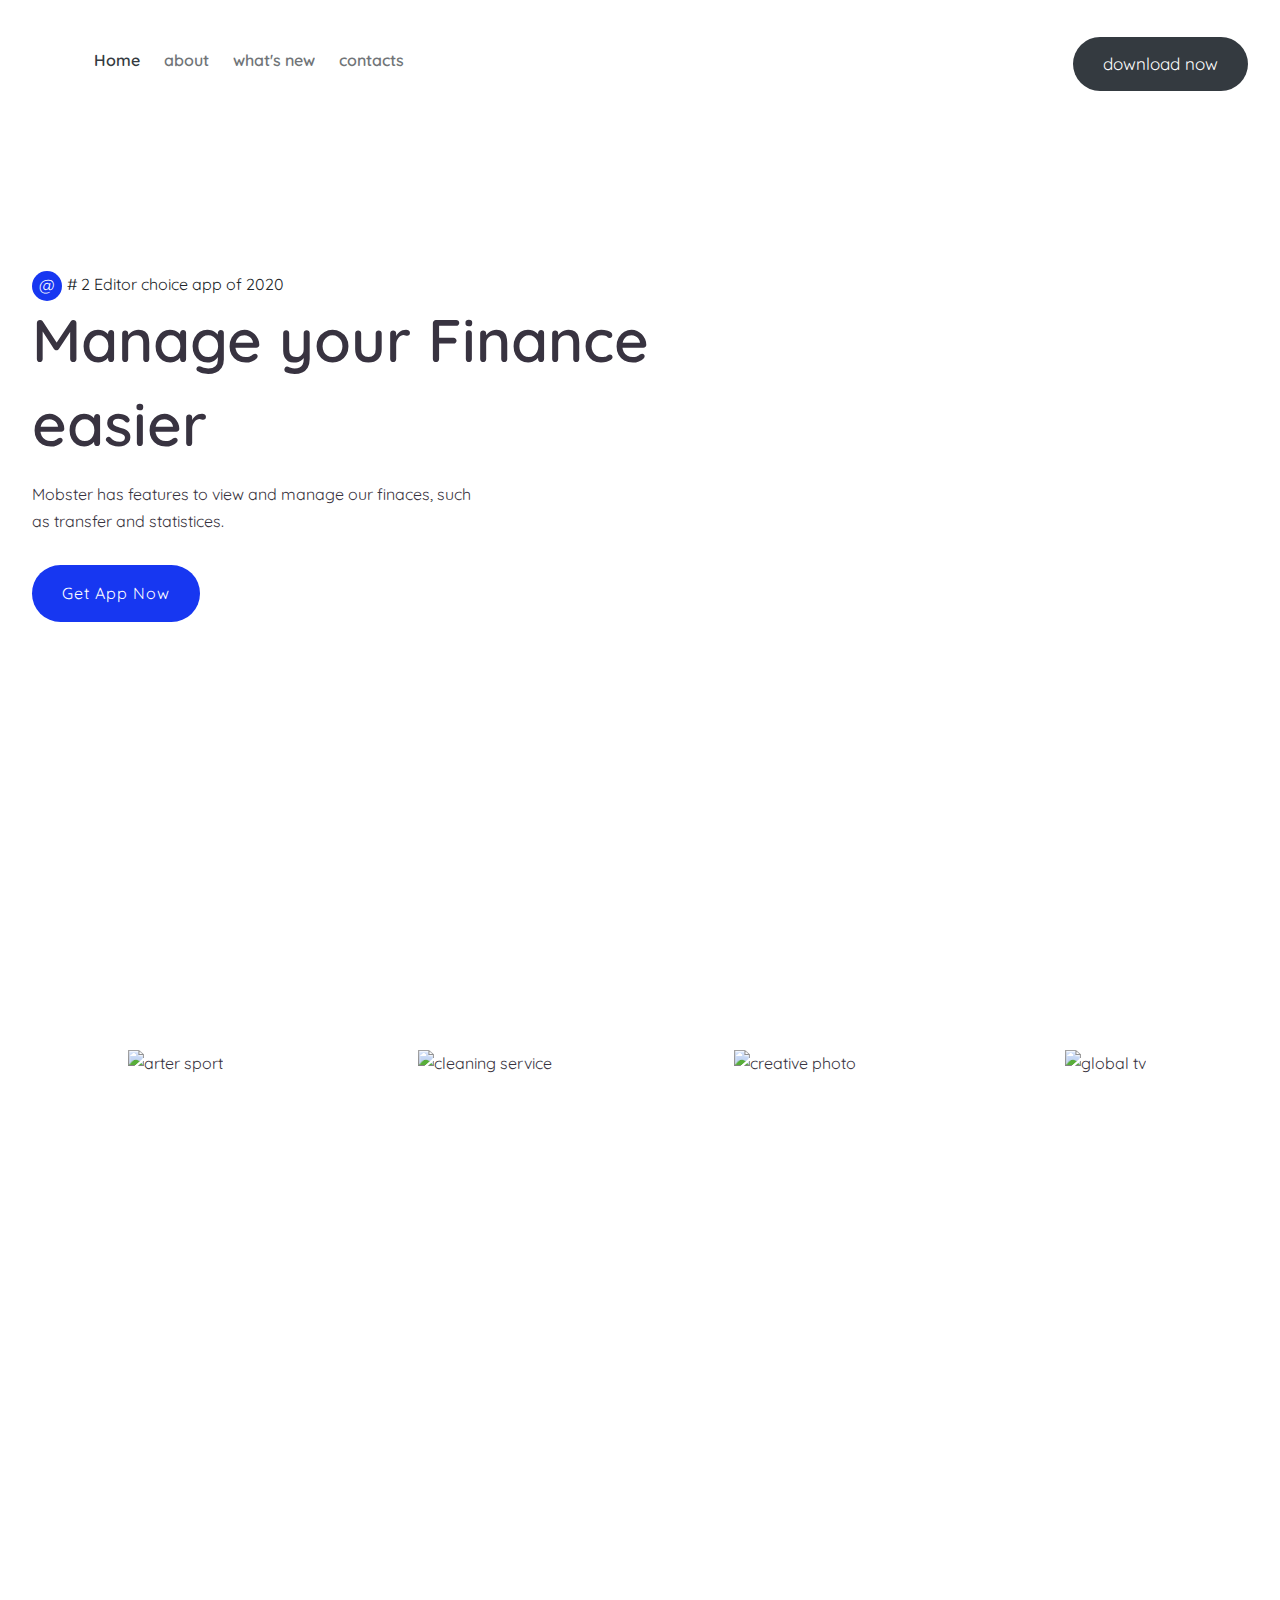
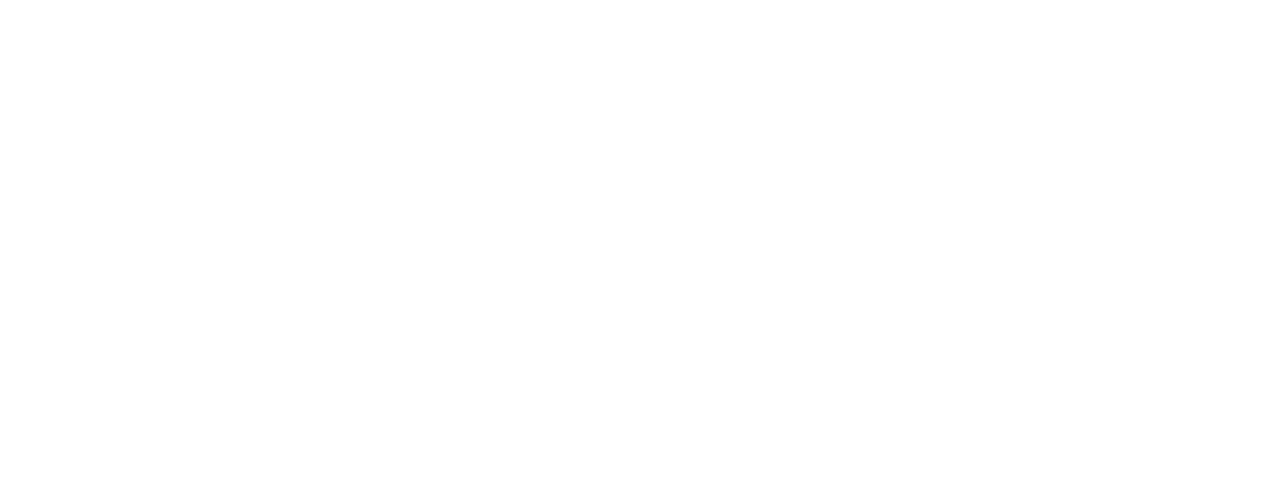
==== index.html @ e458fc1e ".." ====
<!DOCTYPE html>
<html lang="en">

<head>
    <meta charset="UTF-8">
    <meta http-equiv="X-UA-Compatible" content="IE=edge">
    <meta name="viewport" content="width=device-width, initial-scale=1.0">
    <link rel="shortcut icon" href="favicon.png" type="image/x-icon">
    <link rel="stylesheet" href="https://cdnjs.cloudflare.com/ajax/libs/font-awesome/6.1.1/css/all.min.css"
        integrity="sha512-KfkfwYDsLkIlwQp6LFnl8zNdLGxu9YAA1QvwINks4PhcElQSvqcyVLLD9aMhXd13uQjoXtEKNosOWaZqXgel0g=="
        crossorigin="anonymous" referrerpolicy="no-referrer" />
    <link rel="stylesheet" href="css/style.css">
    <title>Bobster</title>

    <script defer src="js/controller.js"></script>
</head>

<body>
    <header class="header">
        <nav class="nav">
            <div class="container">
                <div class="nav__content">
                    <div class="header__logo">
                        <img src="favicon.png" alt="">
                    </div>
                    <div class="nav__links">
                        <ul class="nav__list">
                            <li><a href="#" class="nav__list-active nav__home-d">Home</a></li>
                            <li><a href=" #">about</a></li>
                            <li><a href="#">what's new</a></li>
                            <li><a href=" #">contacts</a></li>
                        </ul>
                        <a href="#" class="btn btn--download">download now</a>
                    </div>
                    <div class="nav__mobile">
                        <span></span><span></span><span></span>
                    </div>
                </div>
            </div>
        </nav>
        <div class="container">
            <div class="header__content">
                <div class="header__left">
                    <div class="header__cta">
                        <p class="header__label">
                            # 2 Editor choice app of 2020
                        </p>
                        <h1 class="headding--primary mb-sm">
                            Manage your
                            Finance easier
                        </h1>
                        <p class="header__text mb-sm">
                            Mobster has features to view and manage our finaces, such as transfer and statistices.
                        </p>
                        <a href="#" class=" btn--primary">Get App Now</a>
                    </div>
                </div>
                <div class="header__right">
                    <img src="img/app_preview_1.png" alt="" class="header__hero--img">
                </div>
            </div>
        </div>
    </header>
    <div class="client">
        <div class="container">
            <div class="client__content">
                <div class="client__logo-box">
                    <img src="img/clients/alter_sport.png" alt="arter sport">
                </div>
                <div class="client__logo-box">
                    <img src="img/clients/cleaning_service.png" alt="cleaning service">
                </div>
                <div class="client__logo-box">
                    <img src="img/clients/creative_photo.png" alt="creative photo">
                </div>
                <div class="client__logo-box">
                    <img src="img/clients/global_tv.png" alt="global tv">
                </div>
            </div>
        </div>
    </div>



    <div class="x"></div>
</body>

</html>
---- css/style.css ----
@import url("https://fonts.googleapis.com/css2?family=Quicksand:wght@300;400;600;700&display=swap");
.d-block {
  display: block;
}

.mb-sm {
  margin-bottom: 1.5rem;
}

.headding--primary {
  font-weight: 600;
  font-size: 6rem;
  line-height: 1.4;
}
@media only screen and (max-width: 32.5em) {
  .headding--primary {
    line-height: 1;
    font-style: 5rem;
  }
}

.headding--tertiary {
  font-size: 3rem;
  text-transform: capitalize;
}

*,
*::after,
*::before {
  margin: 0;
  padding: 0;
  box-sizing: border-box;
}

html {
  font-size: 62.5%;
}

body {
  font-family: "Quicksand", Arial, Helvetica, sans-serif;
  font-size: 16px;
  line-height: 1.7;
  color: #383340;
  background-color: #fff;
}

ul {
  list-style: none;
}

a {
  text-decoration: none;
}

a:hover {
  color: greenyellow;
}

.container {
  width: 95%;
  max-width: 120rem;
  margin: 0 auto;
}

.nav {
  padding: 2.2em 0;
}
.nav > .container {
  max-width: 125rem;
}
@media only screen and (max-width: 43.75em) {
  .nav {
    padding: 1rem 0;
    background-color: #fff;
    box-shadow: 0px 0px 10px rgba(52, 58, 64, 0.2);
    height: 35rem;
    height: 7.5rem;
    transition: height 0.3s ease-in;
  }
}
.nav__grow--height {
  height: 33rem;
}
.nav__content {
  display: flex;
  justify-content: space-between;
  align-items: center;
  position: relative;
}
.nav__links {
  flex: auto;
  display: flex;
  justify-content: space-between;
}
@media only screen and (max-width: 43.75em) {
  .nav__links {
    flex-direction: column;
    position: absolute;
    width: 100%;
    left: 0;
    padding-top: 1rem;
    top: 7rem;
    transform: translateY(-100%);
    opacity: 0;
    transition: all 0.3s ease-in;
  }
}
.nav__links--open {
  transform: translateY(0);
  opacity: 1;
}
.nav__list {
  display: flex;
}
@media only screen and (max-width: 43.75em) {
  .nav__list {
    flex-direction: column;
  }
  .nav__list li {
    padding: 0.5rem 0 !important;
  }
}
.nav__list li {
  padding: 1rem 1.2rem;
}
.nav__list a {
  display: inline-block;
  font-weight: 600;
  opacity: 0.7;
  color: #343a40;
  transition: opacity 0.3s;
}
.nav__list a:hover {
  opacity: 1;
}
.nav__list-active {
  opacity: 1 !important;
}
.nav__mobile {
  display: none;
  transition: 0.3s;
  cursor: pointer;
  height: 4rem;
  width: 5.5rem;
  position: relative;
  border: 1px solid rgba(128, 128, 128, 0.575);
  padding: 1rem 1.2rem;
}
@media only screen and (max-width: 43.75em) {
  .nav__mobile {
    display: block;
  }
}
.nav__mobile--border {
  border-color: #343a40;
  outline: 1px solid #343a40;
}
.nav__mobile span {
  display: block;
  width: 3rem;
  height: 2px;
  background: #343a40;
  position: absolute;
  left: 50%;
  transform: translateX(-50%);
}
.nav__mobile span:nth-child(1) {
  top: 0.8rem;
}
.nav__mobile span:nth-child(2) {
  top: 50%;
  transform: translate(-50%, -50%);
}
.nav__mobile span:nth-child(3) {
  bottom: 0.8rem;
}

.btn--download {
  padding: 1.7rem 3rem;
  border-radius: 10rem;
  line-height: 0;
  display: inline-block;
  font-size: 1.7rem;
  display: flex;
  align-items: center;
  justify-content: center;
  background-color: #343a40;
  color: #fff;
  transition: box-shadow, 0.3s ease, background 0.2s ease;
  line-height: 1.2;
}
@media only screen and (max-width: 43.75em) {
  .btn--download {
    align-self: flex-start;
    margin-top: 1rem;
    margin-left: -3px;
  }
}
.btn--download:hover {
  background-color: #212529;
  box-shadow: rgba(0, 0, 0, 0.35) 0px 5px 15px;
  color: #fff;
}

.btn--primary {
  margin-top: 1.5rem;
  padding: 1.5rem 3rem;
  background: #1737f1;
  border-radius: 10rem;
  display: inline-block;
  color: #fff;
  transition: background 0.3s;
  font-weight: 400;
  letter-spacing: 1px;
}
.btn--primary:hover {
  background: #3d58f3;
  color: #fff;
}

.header {
  height: 100vh;
  background-image: url("../img/bg_hero_1.svg");
  background-size: cover;
  background-position: center;
}
.header__logo img {
  height: 5rem;
  margin-right: 5rem;
  cursor: pointer;
  display: inline-block;
}
.header > .container {
  max-width: 125rem;
}
.header__content {
  display: flex;
}
@media only screen and (max-width: 65.625em) {
  .header__content {
    justify-content: center;
    align-items: center;
  }
}
.header__left {
  margin-top: 6rem;
}
.header__right {
  width: 60%;
  display: flex;
  margin: 0 auto;
  align-content: center;
  justify-content: center;
  position: relative;
}
.header__right img {
  display: block;
  position: absolute;
  width: 25rem;
  box-shadow: 0px 0px 10px rgba(52, 58, 64, 0.2);
  border-radius: 3rem;
}
@media only screen and (max-width: 65.625em) {
  .header__right {
    display: none;
  }
}
.header__label {
  margin-left: 3.5rem;
  position: relative;
  font-weight: 400;
  display: inline-block;
  color: #212529;
}
.header__label::before {
  color: #fff;
  display: flex;
  justify-content: center;
  align-items: center;
  content: "@";
  top: 0;
  left: -3.5rem;
  height: 3rem;
  width: 3rem;
  background: #1737f1;
  position: absolute;
  border-radius: 5rem;
}
.header__cta {
  margin-top: 3.2rem;
  padding: 5rem 0;
}
.header__text {
  max-width: 44rem;
}

.x {
  height: 100vh;
}

.client {
  padding-top: 10rem;
}
.client__content {
  padding: 5rem 0;
  display: grid;
  grid-template-columns: repeat(4, 1fr);
  grid-gap: 4rem;
}
@media only screen and (max-width: 65.625em) {
  .client__content {
    grid: 0;
    grid-row-gap: 7rem;
    grid-template-columns: repeat(2, 1fr);
  }
}
.client__logo-box {
  display: flex;
  align-items: center;
  justify-content: center;
}
.client__logo-box img {
  height: 10rem;
}

.section--1 {
  background-image: url("../../img/pattern_1.svg");
  background-size: cover;
  position: center;
  padding: 10rem 0;
}
.section--1__content {
  display: inline-flex;
}
.section--1__left {
  width: 50%;
}
.section--1__right {
  width: 50%;
}
.section--1__left img {
  display: block;
  width: 25rem;
  margin: 0 auto;
  box-shadow: 0px 0px 10px rgba(52, 58, 64, 0.2);
  border-radius: 3rem;
}
.section--1__right {
  display: inline-flex;
  align-items: center;
}
.section--1__items {
  display: flex;
  align-items: center;
  justify-content: center;
  padding: 1.3rem 0;
}
.section--1__list-icon {
  height: 9rem;
  width: 14rem;
  position: relative;
  border-radius: 50%;
  background: #1737f1;
  align-items: center;
  justify-content: center;
  display: flex;
  margin-right: 3rem;
}
.section--1__list-icon i {
  font-size: 4rem;
  color: #fff;
}
.section--1__list-content P {
  font-size: 1.7rem;
  line-height: 1.3;
}

/*# sourceMappingURL=style.css.map */
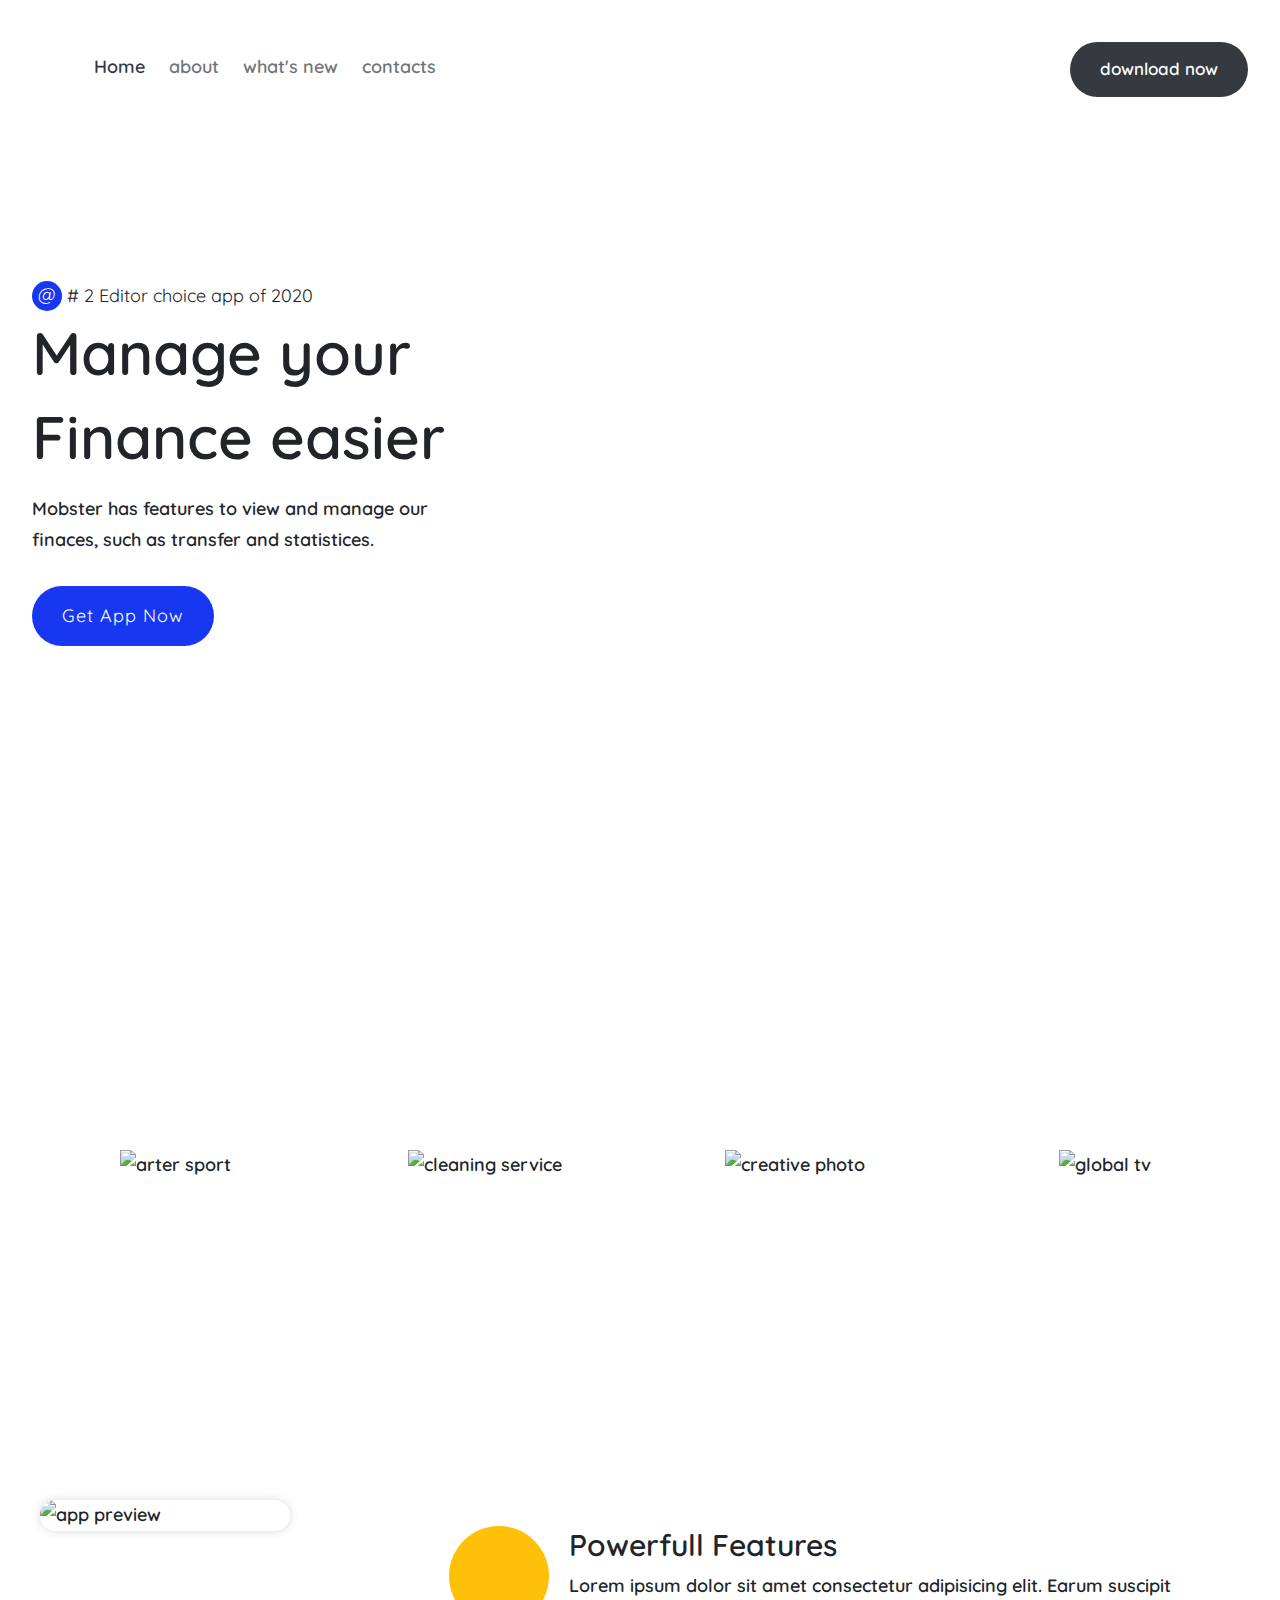
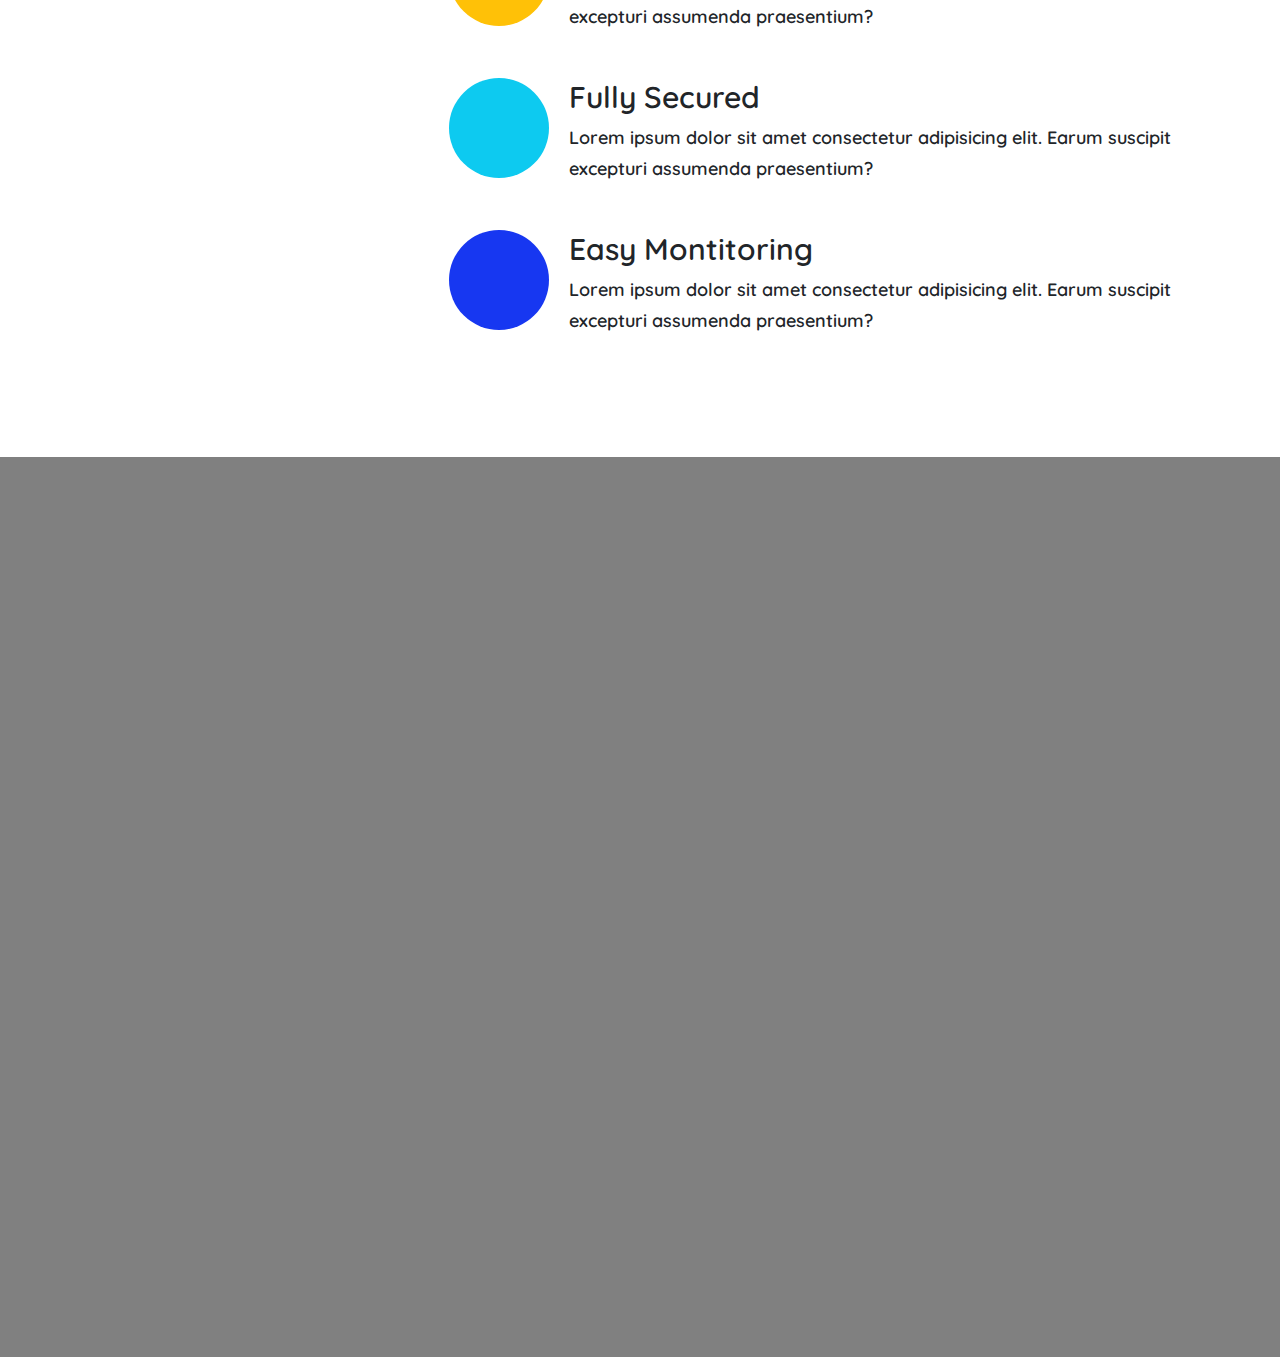
==== commit c2d8bb68: "section-1 added" ====
--- a/index.html
+++ b/index.html
@@ -80,7 +80,61 @@
         </div>
     </div>
 
+    <div class="section--1">
+        <div class="container">
+            <div class="section--1__content">
+                <div class="section--1__left">
+                    <img src="img/app_preview_2.png" alt="app preview">
+                </div>
+                <div class="section--1__right">
+                    <div class="section--1__list">
+                        <div class="section--1__items">
+                            <div class="section--1__list-icon"><i class="fa-solid fa-cube"></i>
+                            </div>
+                            <div class="section--1__list-content">
+                                <h3 class="headding--tertiary"> powerfull features</h5>
+                                    <p>
+                                        Lorem ipsum dolor sit amet consectetur adipisicing elit. Earum suscipit
+                                        excepturi
+                                        assumenda praesentium?
+                                    </p>
+                            </div>
+                        </div>
 
+                        <div class="section--1__items">
+                            <div class="section--1__list-icon"><i class="fa-solid fa-shield"></i>
+                            </div>
+                            <div class="section--1__list-content">
+                                <h3 class="headding--tertiary"> Fully secured</h5>
+                                    <p>
+                                        Lorem ipsum dolor sit amet consectetur adipisicing elit. Earum suscipit
+                                        excepturi
+                                        assumenda praesentium?
+                                    </p>
+                            </div>
+                        </div>
+
+
+                        <div class="section--1__items">
+                            <div class="section--1__list-icon"><i class="fa-solid fa-desktop"></i>
+                            </div>
+                            <div class="section--1__list-content">
+                                <h3 class="headding--tertiary">easy montitoring </h5>
+                                    <p>
+                                        Lorem ipsum dolor sit amet consectetur adipisicing elit. Earum suscipit
+                                        excepturi
+                                        assumenda praesentium?
+                                    </p>
+                            </div>
+                        </div>
+
+
+
+                    </div>
+                </div>
+            </div>
+        </div>
+    </div>
 
     <div class="x"></div>
 </body>
--- a/css/style.css
+++ b/css/style.css
@@ -22,6 +22,7 @@
 .headding--tertiary {
   font-size: 3rem;
   text-transform: capitalize;
+  font-weight: 600;
 }
 
 *,
@@ -38,10 +39,11 @@
 
 body {
   font-family: "Quicksand", Arial, Helvetica, sans-serif;
-  font-size: 16px;
+  font-size: 1.8rem;
   line-height: 1.7;
-  color: #383340;
+  color: #212529;
   background-color: #fff;
+  font-weight: 600;
 }
 
 ul {
@@ -243,7 +245,13 @@
   }
 }
 .header__left {
+  padding-right: 12rem;
   margin-top: 6rem;
+}
+@media only screen and (max-width: 65.625em) {
+  .header__left {
+    padding-right: 0;
+  }
 }
 .header__right {
   width: 60%;
@@ -296,10 +304,21 @@
 
 .x {
   height: 100vh;
+  background: gray;
 }
 
 .client {
   padding-top: 10rem;
+}
+@media only screen and (max-width: 65.625em) {
+  .client {
+    padding: 5rem 0;
+  }
+}
+@media only screen and (max-width: 32.5em) {
+  .client {
+    padding: 5rem 0;
+  }
 }
 .client__content {
   padding: 5rem 0;
@@ -310,14 +329,30 @@
 @media only screen and (max-width: 65.625em) {
   .client__content {
     grid: 0;
-    grid-row-gap: 7rem;
     grid-template-columns: repeat(2, 1fr);
   }
 }
+@media only screen and (max-width: 32.5em) {
+  .client__content {
+    grid-template-columns: repeat(1, 1fr);
+    grid-row-gap: 0;
+  }
+}
 .client__logo-box {
-  display: flex;
-  align-items: center;
-  justify-content: center;
+  padding: 10rem 0;
+  display: flex;
+  align-items: center;
+  justify-content: center;
+}
+@media only screen and (max-width: 65.625em) {
+  .client__logo-box {
+    padding: 5rem 0;
+  }
+}
+@media only screen and (max-width: 32.5em) {
+  .client__logo-box {
+    padding: 4rem 0;
+  }
 }
 .client__logo-box img {
   height: 10rem;
@@ -332,47 +367,80 @@
 .section--1__content {
   display: inline-flex;
 }
+@media only screen and (max-width: 65.625em) {
+  .section--1__content {
+    align-content: center;
+    justify-content: center;
+    flex-direction: column;
+  }
+}
 .section--1__left {
-  width: 50%;
-}
-.section--1__right {
-  width: 50%;
+  flex: 0.55;
+  flex-shrink: 1;
 }
 .section--1__left img {
   display: block;
-  width: 25rem;
-  margin: 0 auto;
+  width: 100%;
+  max-width: 25rem;
   box-shadow: 0px 0px 10px rgba(52, 58, 64, 0.2);
   border-radius: 3rem;
 }
 .section--1__right {
   display: inline-flex;
   align-items: center;
+  flex: 1;
+}
+@media only screen and (max-width: 65.625em) {
+  .section--1__right {
+    padding: 6rem 0;
+  }
 }
 .section--1__items {
   display: flex;
   align-items: center;
   justify-content: center;
-  padding: 1.3rem 0;
+  padding: 2rem 0;
+}
+.section--1__items:nth-last-child(3) .section--1__list-icon {
+  background: #ffc107;
+}
+.section--1__items:nth-last-child(2) .section--1__list-icon {
+  background: #0dcaf0;
+}
+.section--1__items:nth-last-child(1) .section--1__list-icon {
+  background: #1737f1;
+}
+@media only screen and (max-width: 65.625em) {
+  .section--1__items {
+    padding: 2rem;
+  }
+}
+@media only screen and (max-width: 43.75em) {
+  .section--1__items {
+    flex-direction: column;
+    text-align: center;
+    padding: 2rem 0rem;
+  }
 }
 .section--1__list-icon {
-  height: 9rem;
-  width: 14rem;
+  height: 10rem;
+  width: 10rem;
   position: relative;
   border-radius: 50%;
-  background: #1737f1;
-  align-items: center;
-  justify-content: center;
-  display: flex;
-  margin-right: 3rem;
+  align-items: center;
+  justify-content: center;
+  display: flex;
+  margin-right: 2rem;
+  flex-shrink: 0;
+}
+@media only screen and (max-width: 43.75em) {
+  .section--1__list-icon {
+    margin: 2rem 0;
+  }
 }
 .section--1__list-icon i {
   font-size: 4rem;
   color: #fff;
 }
-.section--1__list-content P {
-  font-size: 1.7rem;
-  line-height: 1.3;
-}
 
 /*# sourceMappingURL=style.css.map */
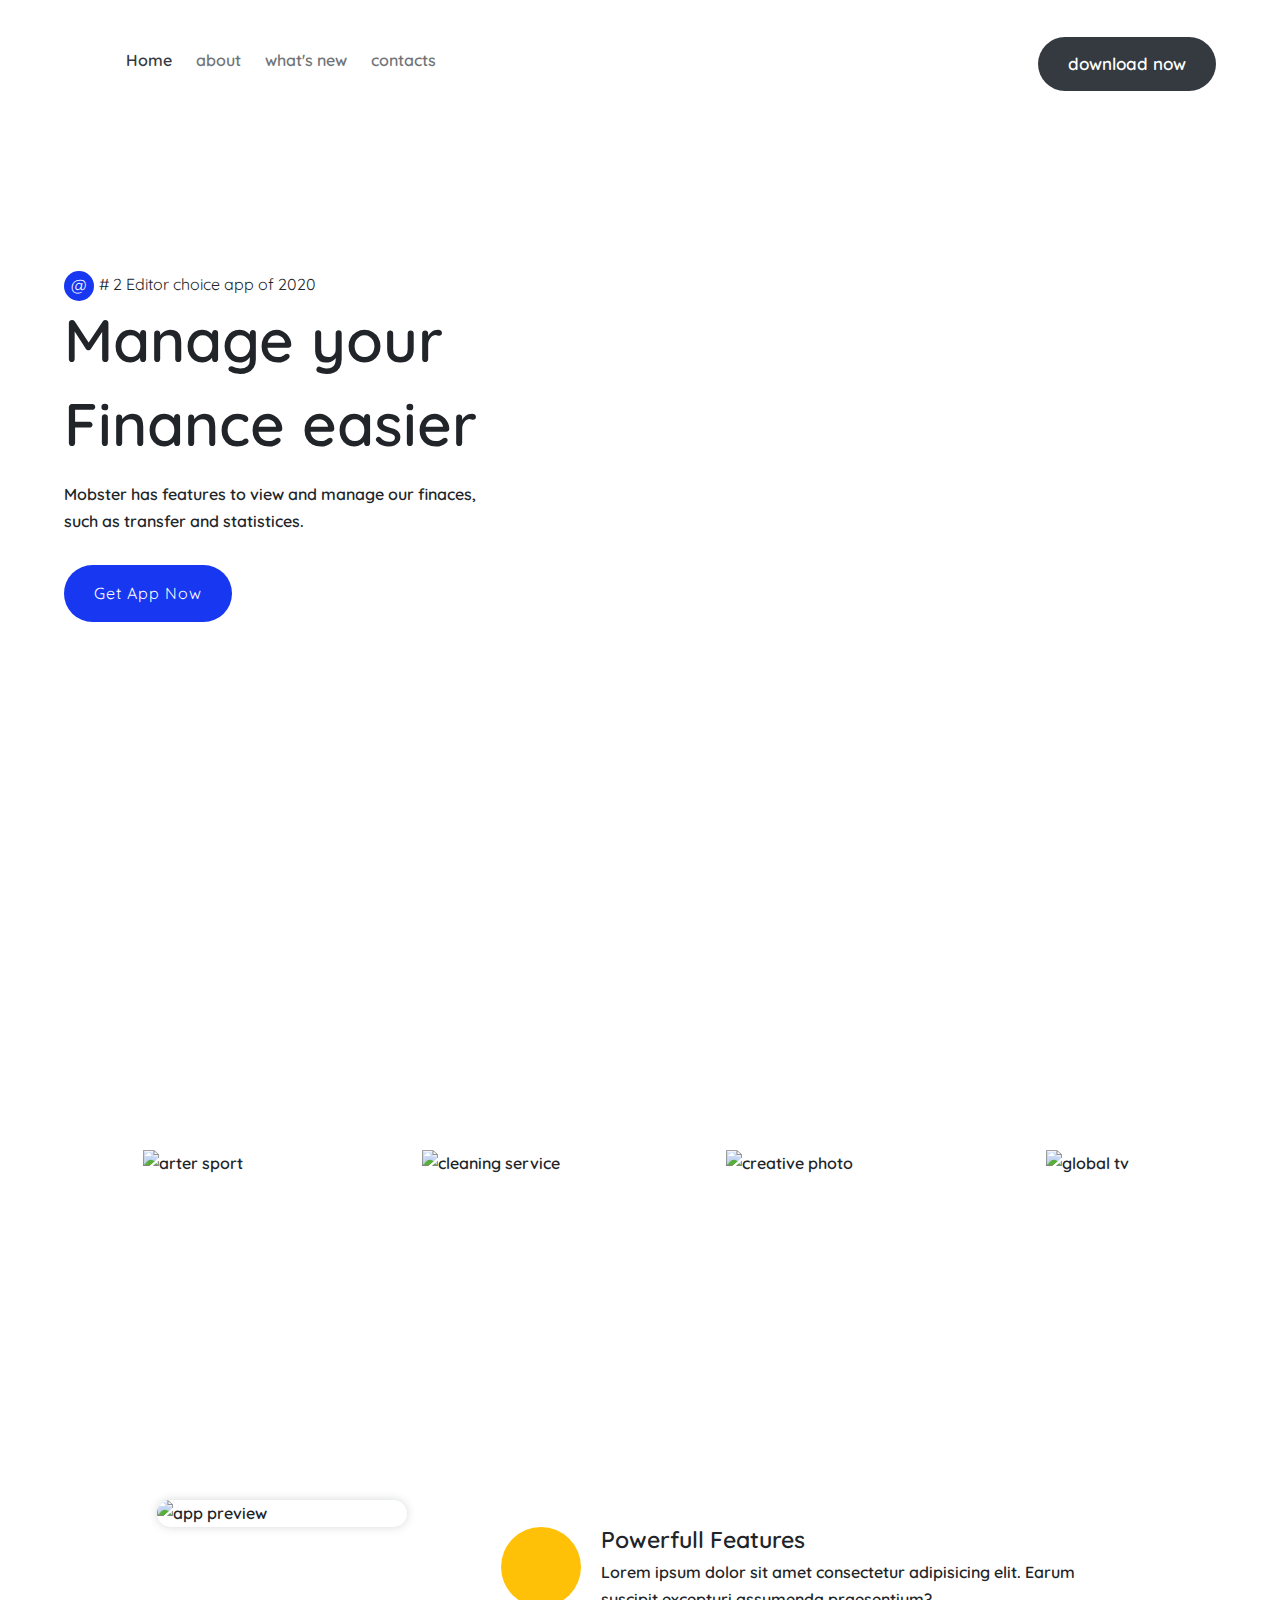
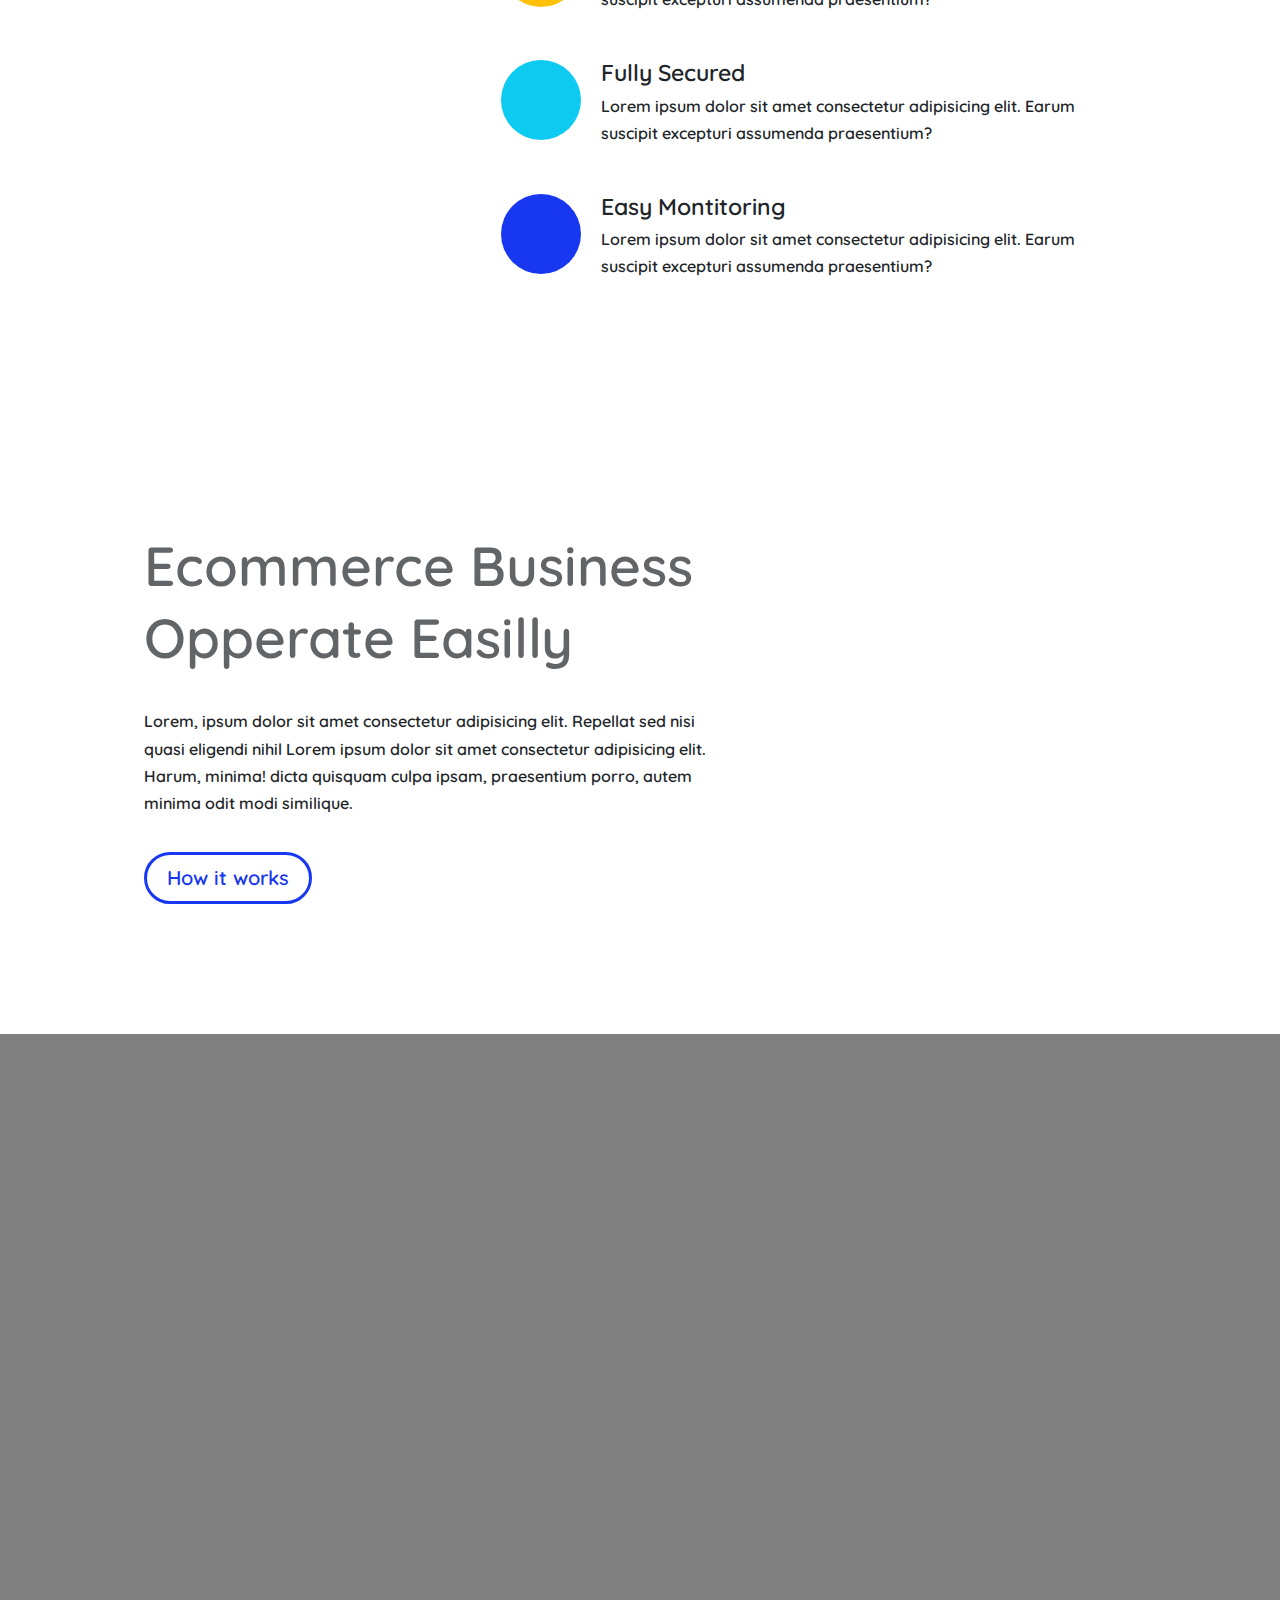
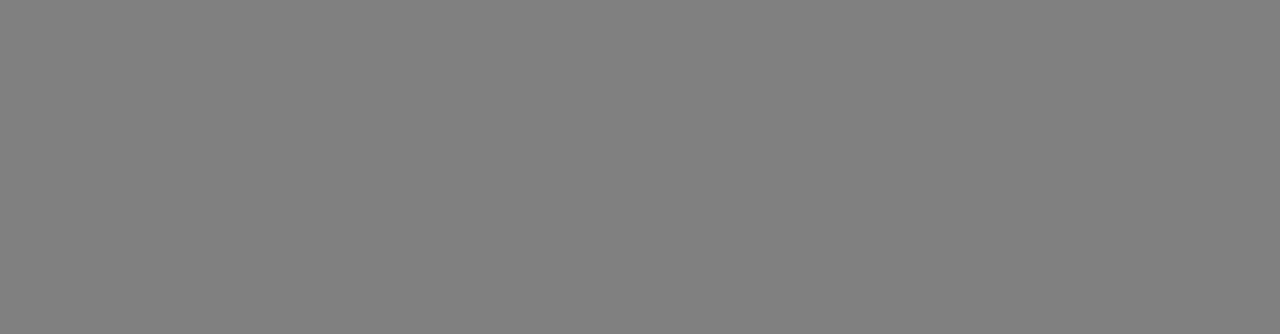
==== commit 4ef21999: "close project" ====
--- a/index.html
+++ b/index.html
@@ -80,7 +80,7 @@
         </div>
     </div>
 
-    <div class="section--1">
+    <section class="section--1">
         <div class="container">
             <div class="section--1__content">
                 <div class="section--1__left">
@@ -100,7 +100,6 @@
                                     </p>
                             </div>
                         </div>
-
                         <div class="section--1__items">
                             <div class="section--1__list-icon"><i class="fa-solid fa-shield"></i>
                             </div>
@@ -113,8 +112,6 @@
                                     </p>
                             </div>
                         </div>
-
-
                         <div class="section--1__items">
                             <div class="section--1__list-icon"><i class="fa-solid fa-desktop"></i>
                             </div>
@@ -127,14 +124,28 @@
                                     </p>
                             </div>
                         </div>
-
-
-
                     </div>
                 </div>
             </div>
         </div>
-    </div>
+    </section>
+    <section class="section--2">
+        <div class="container">
+            <div class="section--2__content">
+                <div class="section--2__left">
+                    <h2 class="headding--secondary mb-md">ecommerce business opperate easilly </h2>
+                    <p class="mb-md">Lorem, ipsum dolor sit amet consectetur adipisicing elit. Repellat sed nisi quasi
+                        eligendi nihil
+                        Lorem ipsum dolor sit amet consectetur adipisicing elit. Harum, minima!
+                        dicta quisquam culpa ipsam, praesentium porro, autem minima odit modi similique.</p>
+                    <a href="#" class=" btn--secondary">How it works</a>
+                </div>
+                <div class="section--2__right">
+                    <img src="img/app_preview_3.png" alt="">
+                </div>
+            </div>
+        </div>
+    </section>
 
     <div class="x"></div>
 </body>
--- a/css/style.css
+++ b/css/style.css
@@ -5,6 +5,10 @@
 
 .mb-sm {
   margin-bottom: 1.5rem;
+}
+
+.mb-md {
+  margin-bottom: 3.5rem;
 }
 
 .headding--primary {
@@ -19,8 +23,16 @@
   }
 }
 
+.headding--secondary {
+  font-weight: 600;
+  font-size: 5.5rem;
+  opacity: 0.7;
+  text-transform: capitalize;
+  line-height: 1.3;
+}
+
 .headding--tertiary {
-  font-size: 3rem;
+  font-size: 2.3rem;
   text-transform: capitalize;
   font-weight: 600;
 }
@@ -39,7 +51,7 @@
 
 body {
   font-family: "Quicksand", Arial, Helvetica, sans-serif;
-  font-size: 1.8rem;
+  font-size: 1.6rem;
   line-height: 1.7;
   color: #212529;
   background-color: #fff;
@@ -55,11 +67,11 @@
 }
 
 a:hover {
-  color: greenyellow;
+  color: #0040e1;
 }
 
 .container {
-  width: 95%;
+  width: 90%;
   max-width: 120rem;
   margin: 0 auto;
 }
@@ -113,6 +125,8 @@
 }
 .nav__list {
   display: flex;
+  position: relative;
+  z-index: 22;
 }
 @media only screen and (max-width: 43.75em) {
   .nav__list {
@@ -220,13 +234,45 @@
   color: #fff;
 }
 
+.btn--secondary {
+  padding: 1.7rem 3rem;
+  border-radius: 10rem;
+  line-height: 0;
+  display: inline-block;
+  font-size: 1.7rem;
+  display: flex;
+  align-items: center;
+  justify-content: center;
+  background: color--light;
+  border: 3px solid #1737f1;
+  align-self: flex-start;
+  padding: 2.3rem 2rem;
+  font-size: 2rem;
+  color: #1737f1;
+  transition: background 0.3s ease, color 0.3s ease;
+}
+.btn--secondary:hover {
+  color: #fff;
+  background: #1737f1;
+}
+
 .header {
   height: 100vh;
   background-image: url("../img/bg_hero_1.svg");
   background-size: cover;
   background-position: center;
 }
+@media only screen and (max-width: 43.75em) {
+  .header__logo {
+    position: relative;
+    widows: 50%;
+    z-index: 33;
+    background: #fff;
+  }
+}
 .header__logo img {
+  position: relative;
+  z-index: 33;
   height: 5rem;
   margin-right: 5rem;
   cursor: pointer;
@@ -359,7 +405,7 @@
 }
 
 .section--1 {
-  background-image: url("../../img/pattern_1.svg");
+  background-image: url("../img/pattern_1.svg");
   background-size: cover;
   position: center;
   padding: 10rem 0;
@@ -375,7 +421,7 @@
   }
 }
 .section--1__left {
-  flex: 0.55;
+  flex: 0.75;
   flex-shrink: 1;
 }
 .section--1__left img {
@@ -384,6 +430,7 @@
   max-width: 25rem;
   box-shadow: 0px 0px 10px rgba(52, 58, 64, 0.2);
   border-radius: 3rem;
+  margin: 0 auto;
 }
 .section--1__right {
   display: inline-flex;
@@ -423,8 +470,8 @@
   }
 }
 .section--1__list-icon {
-  height: 10rem;
-  width: 10rem;
+  height: 8rem;
+  width: 8rem;
   position: relative;
   border-radius: 50%;
   align-items: center;
@@ -439,8 +486,62 @@
   }
 }
 .section--1__list-icon i {
-  font-size: 4rem;
-  color: #fff;
+  font-size: 3rem;
+  color: #fff;
+}
+
+.section--2 {
+  padding: 10rem 0;
+  background-image: url("../img/pattern_2.svg");
+  background-size: cover;
+  background-repeat: no-repeat;
+  background-position: 100% 100%;
+}
+.section--2__content {
+  padding: 3rem 0;
+  display: flex;
+}
+@media only screen and (max-width: 65.625em) {
+  .section--2__content {
+    flex-direction: column;
+  }
+  .section--2__content > div {
+    padding: 5rem 0;
+  }
+}
+@media only screen and (max-width: 43.75em) {
+  .section--2__content {
+    text-align: center;
+  }
+  .section--2__content .headding--secondary {
+    font-size: 3.5rem;
+  }
+  .section--2__content p {
+    font-size: 1.3rem;
+  }
+  .section--2__content .btn--secondary {
+    align-self: center;
+  }
+}
+.section--2__left {
+  display: flex;
+  flex-direction: column;
+  align-items: center;
+  justify-content: center;
+  flex: 1;
+  padding-left: 8rem;
+}
+.section--2__right {
+  flex: 0.85;
+  align-items: center;
+  justify-content: center;
+  display: flex;
+}
+.section--2__right img {
+  width: 95%;
+  max-width: 25rem;
+  display: block;
+  margin: 0 auto;
 }
 
 /*# sourceMappingURL=style.css.map */
